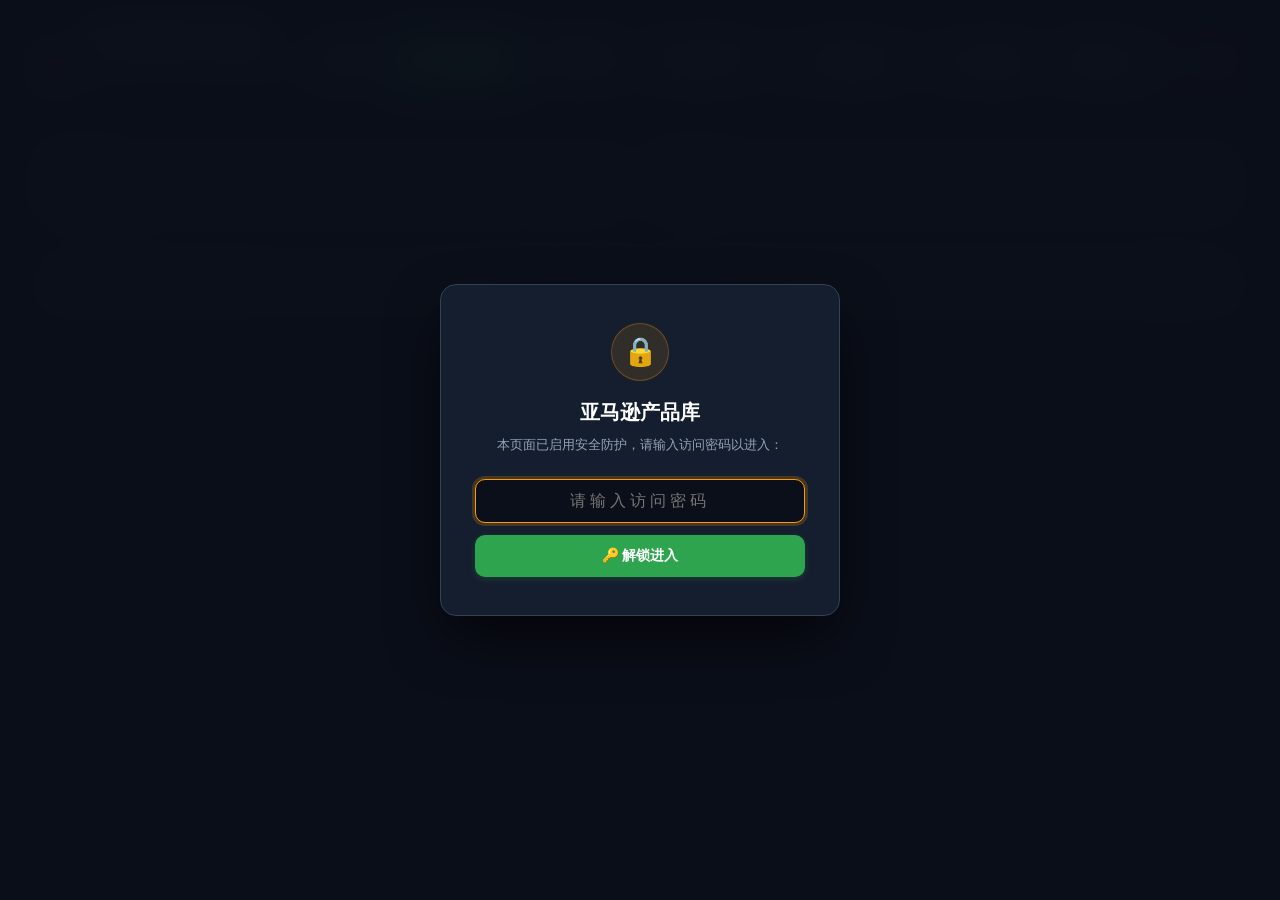
==== dashboard.html @ 9298ac87 "feat: auto convert dimensions to cm and weight to kg across collector, dashboard and csv" ====
<!DOCTYPE html>
<html lang="zh-CN">
<head>
  <meta charset="UTF-8">
  <meta name="viewport" content="width=device-width, initial-scale=1.0">
  <title>亚马逊本地产品库 - Amazon Product Vault</title>
  <link rel="stylesheet" href="dashboard.css">
</head>
<body>
  <!-- 访问安全密码锁遮罩 (密码: 888) -->
  <div id="vaultLockOverlay" class="lock-overlay" style="display: none;">
    <div class="lock-card">
      <div class="lock-icon">🔒</div>
      <h2 class="lock-title">亚马逊产品库</h2>
      <p class="lock-desc">本页面已启用安全防护，请输入访问密码以进入：</p>
      
      <div class="lock-form">
        <input type="password" id="vaultPasswordInput" class="lock-input" placeholder="请输入访问密码" autocomplete="off" autofocus>
        <button type="button" id="btnUnlockVault" class="btn btn-primary-github lock-btn">🔑 解锁进入</button>
      </div>
      
      <div id="lockErrorMsg" class="lock-error" style="display: none;"></div>
    </div>
  </div>

  <div class="app-layout">
    <!-- 顶部导航栏 -->
    <header class="top-nav">
      <div class="brand-section">
        <img src="icons/icon48.png" alt="Logo" class="brand-logo">
        <div>
          <h1 class="brand-title">亚马逊本地产品库</h1>
          <span class="brand-sub">Amazon Local Vault • 离线数据管理与分析</span>
        </div>
      </div>

      <div class="nav-actions">
        <!-- 重新锁定按钮 -->
        <button id="btnRelock" class="btn btn-secondary" title="立即重新锁定页面">
          🔒 锁定
        </button>

        <!-- GitHub 云端同步区 -->
        <button id="btnSyncToGithub" class="btn btn-primary-github" title="将本地最新采集数据提交至 GitHub 仓库">
          <svg width="15" height="15" viewBox="0 0 24 24" fill="none" stroke="currentColor" stroke-width="2"><path d="M21 12.79A9 9 0 1 1 11.21 3 7 7 0 0 0 21 12.79z"></path></svg>
          ☁️ 同步到云端
        </button>
        <button id="btnPullFromGithub" class="btn btn-secondary" title="从 GitHub 云端拉取最新数据并与本地合并">
          ⬇️ 云端拉取
        </button>
        <button id="btnOpenGithubModal" class="btn btn-secondary" title="配置 GitHub 仓库与访问令牌">
          ⚙️ GitHub 配置
        </button>

        <!-- 现有导入导出与清空 -->
        <button id="btnExportCsv" class="btn btn-secondary">
          <svg width="15" height="15" viewBox="0 0 24 24" fill="none" stroke="currentColor" stroke-width="2"><path d="M21 15v4a2 2 0 0 1-2 2H5a2 2 0 0 1-2-2v-4"></path><polyline points="7 10 12 15 17 10"></polyline><line x1="12" y1="15" x2="12" y2="3"></line></svg>
          导出 CSV (Excel)
        </button>
        <button id="btnExportJson" class="btn btn-secondary" title="备份全部数据为 JSON 文件">
          <svg width="15" height="15" viewBox="0 0 24 24" fill="none" stroke="currentColor" stroke-width="2"><path d="M19 21H5a2 2 0 0 1-2-2V5a2 2 0 0 1 2-2h11l5 5v11a2 2 0 0 1-2 2z"></path><polyline points="17 21 17 13 7 13 7 21"></polyline><polyline points="7 3 7 8 15 8"></polyline></svg>
          备份 JSON
        </button>
        <label class="btn btn-secondary file-upload-btn" title="导入之前备份的 JSON 数据">
          <svg width="15" height="15" viewBox="0 0 24 24" fill="none" stroke="currentColor" stroke-width="2"><path d="M21 15v4a2 2 0 0 1-2 2H5a2 2 0 0 1-2-2v-4"></path><polyline points="17 8 12 3 7 8"></polyline><line x1="12" y1="3" x2="12" y2="15"></line></svg>
          导入 JSON
          <input type="file" id="fileInputJson" accept=".json" style="display:none;">
        </label>
        <button id="btnClearAll" class="btn btn-danger">
          <svg width="15" height="15" viewBox="0 0 24 24" fill="none" stroke="currentColor" stroke-width="2"><polyline points="3 6 5 6 21 6"></polyline><path d="M19 6v14a2 2 0 0 1-2 2H7a2 2 0 0 1-2-2V6m3 0V4a2 2 0 0 1 2-2h4a2 2 0 0 1 2 2v2"></path></svg>
          清空
        </button>
      </div>
    </header>

    <!-- 统计指标与卡片 -->
    <section class="metrics-grid">
      <div class="metric-card">
        <div class="metric-title">已采集商品数</div>
        <div class="metric-value" id="statTotalCount">0</div>
        <div class="metric-sub">本地安全持久化存储</div>
      </div>
      <div class="metric-card">
        <div class="metric-title">最新入库时间</div>
        <div class="metric-value date-val" id="statLatestTime">-</div>
        <div class="metric-sub">自动记录更新</div>
      </div>
    </section>

    <!-- 过滤工具栏 -->
    <section class="filter-toolbar">
      <div class="filter-left">
        <!-- 搜索框 -->
        <div class="search-input-wrap">
          <svg class="search-icon" width="16" height="16" viewBox="0 0 24 24" fill="none" stroke="currentColor" stroke-width="2"><circle cx="11" cy="11" r="8"></circle><line x1="21" y1="21" x2="16.65" y2="16.65"></line></svg>
          <input type="text" id="filterKeyword" placeholder="按 ASIN 或标题关键词搜索...">
          <button id="btnClearFilter" class="btn-clear" style="display:none;">✕</button>
        </div>

        <!-- 站点筛选 -->
        <select id="filterSite" class="select-control">
          <option value="ALL">全部站点</option>
        </select>

        <!-- 排序方式 -->
        <select id="sortOrder" class="select-control">
          <option value="TIME_DESC">采集时间：由近到远</option>
          <option value="TIME_ASC">采集时间：由远到近</option>
          <option value="TITLE_ASC">商品标题：A 到 Z</option>
        </select>
      </div>

      <!-- 视图切换按钮 -->
      <div class="view-toggles">
        <button id="btnViewGrid" class="view-toggle-btn active" title="网格卡片视图">
          <svg width="18" height="18" viewBox="0 0 24 24" fill="none" stroke="currentColor" stroke-width="2"><rect x="3" y="3" width="7" height="7"></rect><rect x="14" y="3" width="7" height="7"></rect><rect x="14" y="14" width="7" height="7"></rect><rect x="3" y="14" width="7" height="7"></rect></svg>
        </button>
        <button id="btnViewTable" class="view-toggle-btn" title="详细表格视图">
          <svg width="18" height="18" viewBox="0 0 24 24" fill="none" stroke="currentColor" stroke-width="2"><line x1="8" y1="6" x2="21" y2="6"></line><line x1="8" y1="12" x2="21" y2="12"></line><line x1="8" y1="18" x2="21" y2="18"></line><line x1="3" y1="6" x2="3.01" y2="6"></line><line x1="3" y1="12" x2="3.01" y2="12"></line><line x1="3" y1="18" x2="3.01" y2="18"></line></svg>
        </button>
      </div>
    </section>

    <!-- 内容展示容器 -->
    <main class="content-container">
      <!-- 1. 网格卡片视图 -->
      <div id="viewGridContainer" class="products-grid">
        <!-- JS 动态注入 -->
      </div>

      <!-- 2. 表格视图 -->
      <div id="viewTableContainer" class="products-table-wrapper" style="display:none;">
        <table class="products-table">
          <thead>
            <tr>
              <th width="80">商品图</th>
              <th width="120">ASIN</th>
              <th>商品标题</th>
              <th width="110">抓取价格</th>
              <th width="140">尺寸 (cm)</th>
              <th width="110">重量 (kg)</th>
              <th width="100">站点</th>
              <th width="150">采集/更新时间</th>
              <th width="110">操作</th>
            </tr>
          </thead>
          <tbody id="tableBody">
            <!-- JS 动态注入 -->
          </tbody>
        </table>
      </div>

      <!-- 空状态提示 -->
      <div id="emptyView" class="empty-view" style="display:none;">
        <div class="empty-icon-large">🛍️</div>
        <h2>未找到符合条件的商品</h2>
        <p>在亚马逊商品详情页点击鼠标右键选择“<b>添加到本地产品库</b>”，即可轻松录入。</p>
      </div>
    </main>

    <!-- 全局轻量 Toast 提示 -->
    <div id="dashToast" class="dash-toast"></div>

    <!-- GitHub 配置模态对话框 -->
    <div id="githubModal" class="modal-overlay" style="display:none;">
      <div class="modal-card">
        <div class="modal-header">
          <h3>☁️ GitHub 云端同步配置</h3>
          <button id="btnCloseGithubModal" class="btn-close">✕</button>
        </div>
        <div class="modal-body">
          <p class="modal-tip">
            配置后，可在任意设备一键将采集的产品数据推送到 GitHub 仓库的 <code>data/products.json</code>，并配合 GitHub Pages 随时在线查看！
          </p>
          <div class="form-group">
            <label>GitHub 用户名 / 组织名 (Owner)</label>
            <input type="text" id="ghOwner" placeholder="例如: your-username">
          </div>
          <div class="form-group">
            <label>仓库名称 (Repository)</label>
            <input type="text" id="ghRepo" placeholder="例如: amazon-product-vault">
          </div>
          <div class="form-group">
            <label>分支名称 (Branch)</label>
            <input type="text" id="ghBranch" placeholder="main" value="main">
          </div>
          <div class="form-group">
            <label>
              Personal Access Token (PAT)
              <a href="https://github.com/settings/tokens/new?scopes=repo&description=AmazonProductVault" target="_blank" class="token-helper-link">👉 点击直达生成 Token</a>
            </label>
            <div class="token-input-wrap">
              <input type="password" id="ghToken" placeholder="ghp_xxxxxxxxxxxxxxxxxxxx">
              <button type="button" id="btnToggleToken" class="btn-show-token">👁️</button>
            </div>
            <span class="field-hint">仅需 <code>repo</code> 权限（或细粒度 token 的 <code>Contents: Read and Write</code> 权限）。Token 仅保存在浏览器本地，绝不外传。</span>
          </div>

          <!-- 自动同步开关 -->
          <div class="form-group-checkbox">
            <label class="checkbox-label">
              <input type="checkbox" id="ghAutoSync" checked>
              <span>⚡ 采集商品后全自动静默同步至 GitHub 云端（无需每次手动点击）</span>
            </label>
          </div>

          <!-- 在线访问地址展示 -->
          <div id="ghPagesUrlBox" class="gh-pages-box" style="display:none;">
            <span>🌐 您的云端在线访问网址：</span>
            <a id="ghPagesUrl" href="#" target="_blank"></a>
          </div>
        </div>
        <div class="modal-footer">
          <button id="btnTestGithub" class="btn btn-secondary">🔍 测试连接</button>
          <button id="btnSaveGithubConfig" class="btn btn-primary-github">💾 保存配置</button>
        </div>
      </div>
    </div>
  </div>

  <script src="dashboard.js"></script>
</body>
</html>
---- dashboard.css ----
/* dashboard.css - 全屏管理面板样式 */
:root {
  --bg-page: #0b0f19;
  --bg-card: #151e2e;
  --bg-card-hover: #1c283d;
  --border-color: #26334d;
  --text-main: #f8fafc;
  --text-secondary: #94a3b8;
  --text-muted: #64748b;
  --primary-orange: #ff9900;
  --primary-orange-hover: #ffaa22;
  --accent-blue: #38bdf8;
  --danger-red: #ef4444;
  --success-green: #10b981;
}

* {
  box-sizing: border-box;
  margin: 0;
  padding: 0;
}

body {
  background-color: var(--bg-page);
  color: var(--text-main);
  font-family: -apple-system, BlinkMacSystemFont, "Segoe UI", Roboto, "Helvetica Neue", Arial, sans-serif;
  font-size: 14px;
  line-height: 1.5;
  min-height: 100vh;
}

.app-layout {
  max-width: 1360px;
  margin: 0 auto;
  padding: 24px 32px 60px 32px;
}

/* 顶部导航 */
.top-nav {
  display: flex;
  justify-content: space-between;
  align-items: center;
  padding-bottom: 24px;
  border-bottom: 1px solid var(--border-color);
}

.brand-section {
  display: flex;
  align-items: center;
  gap: 14px;
}

.brand-logo {
  width: 44px;
  height: 44px;
  border-radius: 10px;
  box-shadow: 0 4px 12px rgba(255, 153, 0, 0.25);
}

.brand-title {
  font-size: 22px;
  font-weight: 700;
  letter-spacing: -0.5px;
  color: #ffffff;
}

.brand-sub {
  font-size: 12px;
  color: var(--text-secondary);
}

.nav-actions {
  display: flex;
  align-items: center;
  gap: 10px;
}

/* 基础通用按钮 */
.btn {
  display: inline-flex;
  align-items: center;
  gap: 6px;
  padding: 8px 14px;
  border-radius: 8px;
  font-size: 13px;
  font-weight: 600;
  cursor: pointer;
  transition: all 0.2s;
  border: 1px solid transparent;
}

.btn-secondary {
  background: #1e293b;
  color: #e2e8f0;
  border-color: #334155;
}

.btn-secondary:hover {
  background: #273548;
  border-color: #475569;
  color: #ffffff;
}

.btn-danger {
  background: rgba(239, 68, 68, 0.12);
  color: #f87171;
  border-color: rgba(239, 68, 68, 0.3);
}

.btn-danger:hover {
  background: rgba(239, 68, 68, 0.25);
  color: #ffffff;
}

.file-upload-btn {
  margin: 0;
  user-select: none;
}

/* 统计卡片 (紧凑小巧版) */
.metrics-grid {
  display: grid;
  grid-template-columns: repeat(auto-fit, minmax(200px, 1fr));
  gap: 12px;
  margin-top: 16px;
}

.metric-card {
  background: var(--bg-card);
  border: 1px solid var(--border-color);
  border-radius: 8px;
  padding: 10px 14px;
  display: flex;
  flex-direction: column;
  box-shadow: 0 2px 4px rgba(0, 0, 0, 0.08);
}

.metric-title {
  font-size: 11px;
  font-weight: 500;
  color: var(--text-secondary);
  letter-spacing: 0.3px;
}

.metric-value {
  font-size: 18px;
  font-weight: 700;
  color: #ffffff;
  margin: 3px 0 1px 0;
}

.metric-value.date-val {
  font-size: 13px;
  font-weight: 600;
  color: var(--accent-blue);
  margin-top: 3px;
}

.metric-sub {
  font-size: 10px;
  color: var(--text-muted);
}

/* 过滤工具栏 */
.filter-toolbar {
  display: flex;
  justify-content: space-between;
  align-items: center;
  flex-wrap: wrap;
  gap: 14px;
  margin-top: 24px;
  padding: 16px;
  background: var(--bg-card);
  border: 1px solid var(--border-color);
  border-radius: 12px;
}

.filter-left {
  display: flex;
  align-items: center;
  flex-wrap: wrap;
  gap: 12px;
  flex: 1;
}

.search-input-wrap {
  position: relative;
  min-width: 280px;
  max-width: 400px;
  flex: 1;
}

.search-input-wrap input {
  width: 100%;
  background: #0f172a;
  border: 1px solid var(--border-color);
  border-radius: 8px;
  padding: 8px 30px 8px 34px;
  color: var(--text-main);
  font-size: 13px;
  outline: none;
  transition: border-color 0.2s;
}

.search-input-wrap input:focus {
  border-color: var(--primary-orange);
}

.search-icon {
  position: absolute;
  left: 10px;
  top: 50%;
  transform: translateY(-50%);
  color: var(--text-muted);
  pointer-events: none;
}

.btn-clear {
  position: absolute;
  right: 10px;
  top: 50%;
  transform: translateY(-50%);
  background: none;
  border: none;
  color: var(--text-muted);
  cursor: pointer;
  font-size: 12px;
}

.select-control {
  background: #0f172a;
  border: 1px solid var(--border-color);
  border-radius: 8px;
  padding: 8px 12px;
  color: var(--text-main);
  font-size: 13px;
  outline: none;
  cursor: pointer;
}

.select-control:focus {
  border-color: var(--primary-orange);
}

.view-toggles {
  display: flex;
  gap: 4px;
  background: #0f172a;
  padding: 3px;
  border-radius: 8px;
  border: 1px solid var(--border-color);
}

.view-toggle-btn {
  background: transparent;
  border: none;
  color: var(--text-muted);
  padding: 6px 8px;
  border-radius: 6px;
  cursor: pointer;
  display: flex;
  align-items: center;
  justify-content: center;
  transition: all 0.2s;
}

.view-toggle-btn:hover {
  color: var(--text-main);
}

.view-toggle-btn.active {
  background: #1e293b;
  color: var(--primary-orange);
}

/* 内容区 */
.content-container {
  margin-top: 24px;
  min-height: 400px;
}

/* 1. 网格卡片视图 */
.products-grid {
  display: grid;
  grid-template-columns: repeat(auto-fill, minmax(290px, 1fr));
  gap: 20px;
}

.grid-card {
  background: var(--bg-card);
  border: 1px solid var(--border-color);
  border-radius: 12px;
  overflow: hidden;
  display: flex;
  flex-direction: column;
  transition: transform 0.2s ease, box-shadow 0.2s ease, border-color 0.2s ease;
}

.grid-card:hover {
  transform: translateY(-3px);
  box-shadow: 0 12px 24px -10px rgba(0, 0, 0, 0.4);
  border-color: #3b4d6e;
}

.card-image-wrap {
  width: 100%;
  height: 200px;
  background: #ffffff;
  padding: 16px;
  display: flex;
  align-items: center;
  justify-content: center;
  position: relative;
  border-bottom: 1px solid var(--border-color);
}

.card-image {
  max-width: 100%;
  max-height: 100%;
  object-fit: contain;
  transition: transform 0.3s ease;
}

.grid-card:hover .card-image {
  transform: scale(1.05);
}

.card-badge-site {
  position: absolute;
  top: 10px;
  left: 10px;
  background: rgba(15, 23, 42, 0.85);
  color: #f1f5f9;
  font-size: 11px;
  font-weight: 600;
  padding: 3px 8px;
  border-radius: 6px;
  backdrop-filter: blur(4px);
}

.grid-card-content {
  padding: 16px;
  display: flex;
  flex-direction: column;
  flex: 1;
}

.grid-card-title {
  font-size: 14px;
  font-weight: 600;
  color: #e2e8f0;
  line-height: 1.4;
  display: -webkit-box;
  -webkit-line-clamp: 2;
  -webkit-box-orient: vertical;
  overflow: hidden;
  text-decoration: none;
  margin-bottom: 12px;
}

.grid-card-title:hover {
  color: var(--primary-orange);
}

.grid-card-meta {
  display: flex;
  justify-content: space-between;
  align-items: center;
  margin-bottom: 12px;
}

.grid-card-price {
  font-size: 18px;
  font-weight: 800;
  color: var(--accent-blue);
}

.grid-card-asin {
  font-size: 11px;
  font-family: monospace;
  background: #0f172a;
  border: 1px solid var(--border-color);
  padding: 2px 6px;
  border-radius: 4px;
  color: var(--text-secondary);
  cursor: pointer;
}

.grid-card-asin:hover {
  border-color: var(--primary-orange);
  color: var(--primary-orange);
}

.grid-card-specs {
  display: flex;
  flex-direction: column;
  gap: 5px;
  margin-bottom: 12px;
}

.spec-pill {
  font-size: 11px;
  color: var(--text-secondary);
  background: rgba(15, 23, 42, 0.75);
  border: 1px solid rgba(51, 65, 85, 0.6);
  padding: 3px 8px;
  border-radius: 6px;
  white-space: nowrap;
  overflow: hidden;
  text-overflow: ellipsis;
  display: inline-flex;
  align-items: center;
  gap: 4px;
}

.table-dim, .table-weight {
  font-size: 12px;
  color: var(--text-secondary);
  max-width: 130px;
  white-space: nowrap;
  overflow: hidden;
  text-overflow: ellipsis;
  display: block;
}

.grid-card-footer {
  margin-top: auto;
  padding-top: 12px;
  border-top: 1px solid rgba(255, 255, 255, 0.06);
  display: flex;
  justify-content: space-between;
  align-items: center;
  font-size: 11px;
  color: var(--text-muted);
}

.card-actions {
  display: flex;
  gap: 8px;
}

.btn-icon-action {
  background: none;
  border: none;
  color: var(--text-muted);
  cursor: pointer;
  padding: 4px;
  border-radius: 4px;
  transition: all 0.15s;
}

.btn-icon-action:hover {
  color: var(--text-main);
  background: #223046;
}

.btn-icon-action.danger:hover {
  color: var(--danger-red);
  background: rgba(239, 68, 68, 0.15);
}

/* 2. 表格视图 */
.products-table-wrapper {
  background: var(--bg-card);
  border: 1px solid var(--border-color);
  border-radius: 12px;
  overflow-x: auto;
}

.products-table {
  width: 100%;
  border-collapse: collapse;
  text-align: left;
}

.products-table th {
  background: #111927;
  padding: 12px 16px;
  font-size: 12px;
  font-weight: 600;
  color: var(--text-secondary);
  border-bottom: 1px solid var(--border-color);
}

.products-table td {
  padding: 14px 16px;
  border-bottom: 1px solid var(--border-color);
  vertical-align: middle;
}

.products-table tbody tr:hover {
  background: var(--bg-card-hover);
}

.table-thumb {
  width: 50px;
  height: 50px;
  object-fit: contain;
  background: #ffffff;
  border-radius: 6px;
  padding: 2px;
  border: 1px solid #334155;
}

.table-title-link {
  color: #e2e8f0;
  text-decoration: none;
  font-weight: 500;
  display: -webkit-box;
  -webkit-line-clamp: 2;
  -webkit-box-orient: vertical;
  overflow: hidden;
  max-width: 480px;
}

.table-title-link:hover {
  color: var(--primary-orange);
  text-decoration: underline;
}

.table-price {
  font-weight: 700;
  color: var(--accent-blue);
  font-size: 14px;
}

.table-asin {
  font-family: monospace;
  font-size: 12px;
  background: #0f172a;
  padding: 2px 6px;
  border-radius: 4px;
  border: 1px solid var(--border-color);
  display: inline-block;
  cursor: pointer;
}

.table-asin:hover {
  border-color: var(--primary-orange);
  color: var(--primary-orange);
}

.table-time {
  font-size: 12px;
  color: var(--text-muted);
}

.table-actions {
  display: flex;
  gap: 6px;
}

/* 空状态 */
.empty-view {
  display: flex;
  flex-direction: column;
  align-items: center;
  justify-content: center;
  padding: 80px 20px;
  text-align: center;
}

.empty-icon-large {
  font-size: 56px;
  margin-bottom: 16px;
}

.empty-view h2 {
  font-size: 18px;
  font-weight: 600;
  color: #e2e8f0;
  margin-bottom: 8px;
}

.empty-view p {
  color: var(--text-secondary);
  font-size: 13px;
}

/* 全局 Toast */
.dash-toast {
  position: fixed;
  bottom: 30px;
  right: 30px;
  background: #1e293b;
  color: #f8fafc;
  padding: 12px 20px;
  border-radius: 8px;
  box-shadow: 0 10px 25px rgba(0, 0, 0, 0.4);
  border-left: 4px solid var(--primary-orange);
  font-size: 13px;
  font-weight: 500;
  z-index: 9999;
  opacity: 0;
  transform: translateY(20px);
  pointer-events: none;
  transition: all 0.25s cubic-bezier(0.16, 1, 0.3, 1);
}

.dash-toast.show {
  opacity: 1;
  transform: translateY(0);
}

/* GitHub 专属按钮 */
.btn-primary-github {
  background: linear-gradient(135deg, #2ea44f 0%, #238636 100%);
  color: #ffffff;
  border-color: rgba(255, 255, 255, 0.15);
  box-shadow: 0 2px 6px rgba(46, 164, 79, 0.25);
}

.btn-primary-github:hover {
  filter: brightness(1.1);
  color: #ffffff;
  box-shadow: 0 4px 10px rgba(46, 164, 79, 0.35);
}

/* 模态弹窗 */
.modal-overlay {
  position: fixed;
  top: 0;
  left: 0;
  width: 100%;
  height: 100%;
  background: rgba(0, 0, 0, 0.7);
  backdrop-filter: blur(4px);
  z-index: 99999;
  display: flex;
  align-items: center;
  justify-content: center;
  animation: fadeIn 0.2s ease;
}

@keyframes fadeIn {
  from { opacity: 0; }
  to { opacity: 1; }
}

.modal-card {
  background: #151e2e;
  border: 1px solid #334155;
  border-radius: 14px;
  width: 90%;
  max-width: 520px;
  box-shadow: 0 20px 40px rgba(0, 0, 0, 0.5);
  overflow: hidden;
  display: flex;
  flex-direction: column;
}

.modal-header {
  display: flex;
  justify-content: space-between;
  align-items: center;
  padding: 16px 20px;
  border-bottom: 1px solid #26334d;
  background: #111827;
}

.modal-header h3 {
  font-size: 16px;
  font-weight: 700;
  color: #f8fafc;
}

.btn-close {
  background: none;
  border: none;
  color: #94a3b8;
  font-size: 18px;
  cursor: pointer;
  padding: 2px 6px;
}

.btn-close:hover {
  color: #ffffff;
}

.modal-body {
  padding: 20px;
  display: flex;
  flex-direction: column;
  gap: 14px;
}

.modal-tip {
  font-size: 12px;
  color: #94a3b8;
  line-height: 1.5;
  background: #0f172a;
  padding: 10px 12px;
  border-radius: 8px;
  border-left: 3px solid #38bdf8;
}

.modal-tip code {
  color: #38bdf8;
  font-family: monospace;
}

.form-group {
  display: flex;
  flex-direction: column;
  gap: 6px;
}

.form-group label {
  font-size: 12px;
  font-weight: 600;
  color: #e2e8f0;
  display: flex;
  justify-content: space-between;
}

.token-helper-link {
  color: #ff9900;
  text-decoration: none;
  font-weight: normal;
}

.token-helper-link:hover {
  text-decoration: underline;
}

.form-group input {
  background: #0f172a;
  border: 1px solid #334155;
  border-radius: 8px;
  padding: 9px 12px;
  color: #f8fafc;
  font-size: 13px;
  outline: none;
  transition: border-color 0.2s;
}

.form-group input:focus {
  border-color: #ff9900;
}

.token-input-wrap {
  display: flex;
  position: relative;
}

.token-input-wrap input {
  width: 100%;
  padding-right: 40px;
}

.btn-show-token {
  position: absolute;
  right: 8px;
  top: 50%;
  transform: translateY(-50%);
  background: none;
  border: none;
  cursor: pointer;
  font-size: 14px;
}

.field-hint {
  font-size: 11px;
  color: #64748b;
}

.field-hint code {
  color: #94a3b8;
}

.checkbox-label {
  display: flex;
  align-items: center;
  gap: 8px;
  cursor: pointer;
  font-size: 13px;
  color: #38bdf8;
  font-weight: 500;
  user-select: none;
}

.checkbox-label input[type="checkbox"] {
  width: 16px;
  height: 16px;
  cursor: pointer;
  accent-color: #2ea44f;
}

.gh-pages-box {
  background: rgba(56, 189, 248, 0.08);
  border: 1px solid rgba(56, 189, 248, 0.2);
  border-radius: 8px;
  padding: 10px 12px;
  font-size: 12px;
  display: flex;
  flex-direction: column;
  gap: 4px;
}

.gh-pages-box a {
  color: #38bdf8;
  word-break: break-all;
  font-weight: 600;
}

.modal-footer {
  padding: 14px 20px;
  border-top: 1px solid #26334d;
  background: #111827;
  display: flex;
  justify-content: flex-end;
  gap: 10px;
}

/* 访问密码锁全屏遮罩 */
.lock-overlay {
  position: fixed;
  top: 0;
  left: 0;
  width: 100vw;
  height: 100vh;
  background: rgba(11, 15, 25, 0.96);
  backdrop-filter: blur(18px);
  -webkit-backdrop-filter: blur(18px);
  display: flex;
  align-items: center;
  justify-content: center;
  z-index: 999999;
  padding: 20px;
}

.lock-card {
  background: #151e2e;
  border: 1px solid #334155;
  border-radius: 16px;
  padding: 38px 34px;
  width: 100%;
  max-width: 400px;
  box-shadow: 0 25px 60px -10px rgba(0, 0, 0, 0.75);
  text-align: center;
  display: flex;
  flex-direction: column;
  align-items: center;
  animation: lockFadeIn 0.3s ease-out;
}

@keyframes lockFadeIn {
  from { opacity: 0; transform: translateY(-14px) scale(0.97); }
  to { opacity: 1; transform: translateY(0) scale(1); }
}

.lock-icon {
  width: 58px;
  height: 58px;
  background: rgba(255, 153, 0, 0.12);
  border: 1px solid rgba(255, 153, 0, 0.3);
  border-radius: 50%;
  display: flex;
  align-items: center;
  justify-content: center;
  font-size: 28px;
  margin-bottom: 16px;
}

.lock-title {
  font-size: 20px;
  font-weight: 700;
  color: #ffffff;
  margin-bottom: 8px;
}

.lock-desc {
  font-size: 13px;
  color: #94a3b8;
  margin-bottom: 24px;
  line-height: 1.5;
}

.lock-form {
  width: 100%;
  display: flex;
  flex-direction: column;
  gap: 12px;
}

.lock-input {
  width: 100%;
  background: #0b0f19;
  border: 1px solid #334155;
  border-radius: 10px;
  padding: 12px 16px;
  color: #f8fafc;
  font-size: 16px;
  text-align: center;
  letter-spacing: 4px;
  outline: none;
  transition: all 0.2s;
}

.lock-input:focus {
  border-color: #ff9900;
  box-shadow: 0 0 0 3px rgba(255, 153, 0, 0.2);
}

.lock-btn {
  width: 100%;
  padding: 12px;
  font-size: 14px;
  font-weight: 600;
  border-radius: 10px;
  justify-content: center;
  background: #2ea44f;
  color: #ffffff;
  border: none;
  cursor: pointer;
  transition: background 0.2s;
}

.lock-btn:hover {
  background: #2c974b;
}

.lock-error {
  margin-top: 14px;
  font-size: 13px;
  color: #f87171;
  background: rgba(239, 68, 68, 0.12);
  border: 1px solid rgba(239, 68, 68, 0.25);
  border-radius: 8px;
  padding: 8px 14px;
  width: 100%;
}

.shake-active {
  animation: shake 0.35s ease-in-out;
}

@keyframes shake {
  0%, 100% { transform: translateX(0); }
  20%, 60% { transform: translateX(-6px); }
  40%, 80% { transform: translateX(6px); }
}
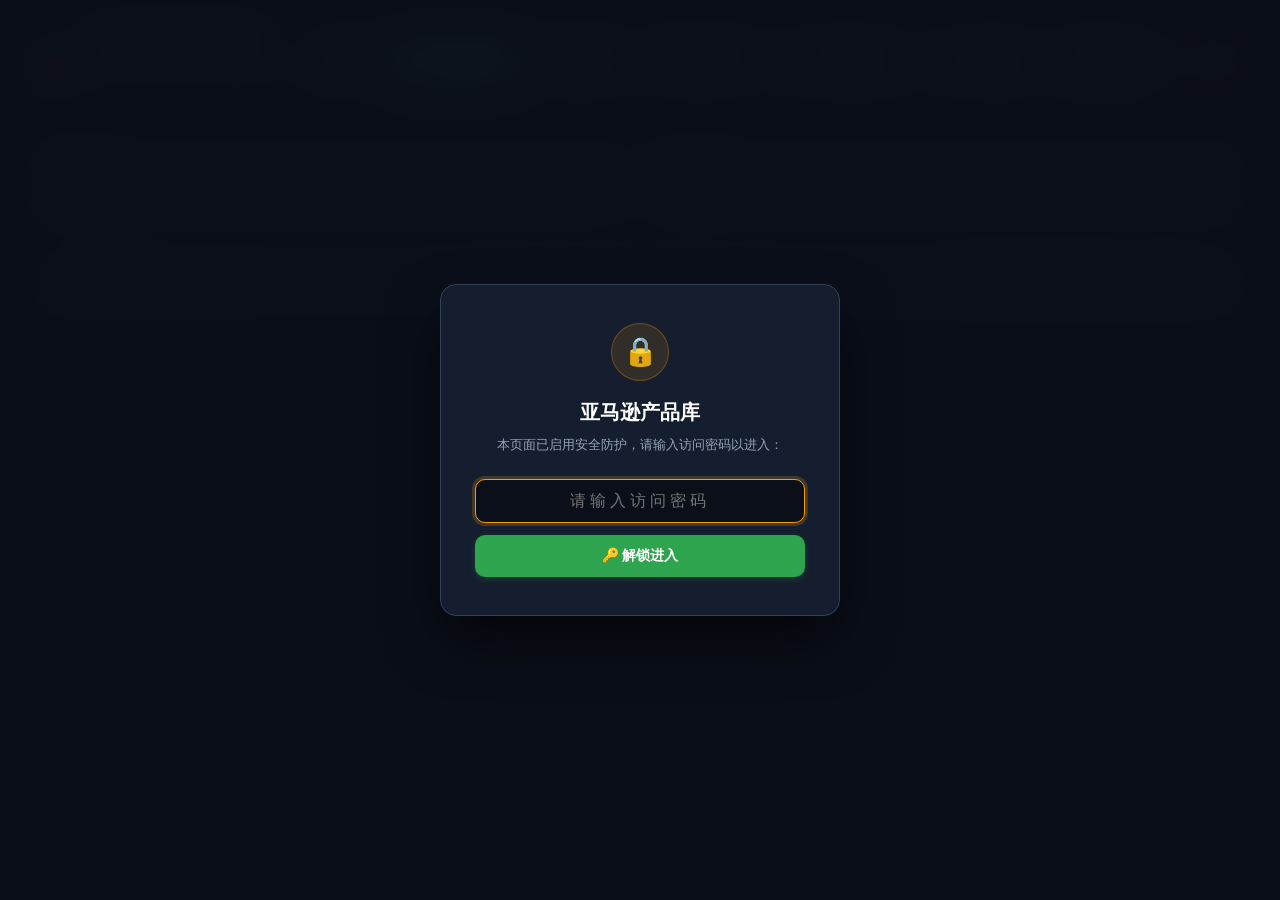
==== commit c5fa8c88: "feat: add purchase price input, inline table editing, dynamic recalculation, and toolbar/row cloud s" ====
--- a/dashboard.html
+++ b/dashboard.html
@@ -110,6 +110,14 @@
         </select>
       </div>
 
+      <!-- 小菜单栏保存按钮（选择输入框或修改后激活，点击同步到云端） -->
+      <div class="toolbar-save-wrap">
+        <button id="btnToolbarSave" class="btn-toolbar-save disabled" disabled title="选择输入框或修改内容后激活，点击同步到 GitHub 云端">
+          <svg width="15" height="15" viewBox="0 0 24 24" fill="none" stroke="currentColor" stroke-width="2"><path d="M19 21H5a2 2 0 0 1-2-2V5a2 2 0 0 1 2-2h11l5 5v11a2 2 0 0 1-2 2z"></path><polyline points="17 21 17 13 7 13 7 21"></polyline><polyline points="7 3 7 8 15 8"></polyline></svg>
+          <span id="btnToolbarSaveText">💾 保存修改并同步云端</span>
+        </button>
+      </div>
+
       <!-- 视图切换按钮 -->
       <div class="view-toggles">
         <button id="btnViewGrid" class="view-toggle-btn active" title="网格卡片视图">
@@ -133,15 +141,19 @@
         <table class="products-table">
           <thead>
             <tr>
-              <th width="80">商品图</th>
-              <th width="120">ASIN</th>
+              <th width="70">商品图</th>
+              <th width="110">ASIN</th>
               <th>商品标题</th>
-              <th width="110">抓取价格</th>
-              <th width="140">尺寸 (cm)</th>
-              <th width="110">重量 (kg)</th>
-              <th width="100">站点</th>
-              <th width="150">采集/更新时间</th>
-              <th width="110">操作</th>
+              <th width="100">抓取价格 ✏️</th>
+              <th width="105">采购价 (¥) ✏️</th>
+              <th width="130">尺寸 (cm) ✏️</th>
+              <th width="90">实重 (kg) ✏️</th>
+              <th width="90">计费重 (kg)</th>
+              <th width="100">✈️ 空运 (¥66)</th>
+              <th width="100">🚢 海运 (¥15)</th>
+              <th width="85">站点</th>
+              <th width="135">采集/更新时间</th>
+              <th width="105">操作</th>
             </tr>
           </thead>
           <tbody id="tableBody">
--- a/dashboard.css
+++ b/dashboard.css
@@ -273,6 +273,74 @@
   color: var(--primary-orange);
 }
 
+/* 小菜单栏保存按钮容器与按钮 */
+.toolbar-save-wrap {
+  display: flex;
+  align-items: center;
+}
+
+.btn-toolbar-save {
+  display: inline-flex;
+  align-items: center;
+  gap: 6px;
+  background: #1e293b;
+  border: 1px solid var(--border-color);
+  border-radius: 8px;
+  padding: 7px 14px;
+  color: var(--text-muted);
+  font-size: 13px;
+  font-weight: 600;
+  cursor: default;
+  transition: all 0.25s ease;
+  user-select: none;
+  opacity: 0.5;
+}
+
+.btn-toolbar-save svg {
+  transition: transform 0.2s ease;
+}
+
+/* 激活状态：翡翠绿高亮发光 + 呼吸光晕 + 手型指针 */
+.btn-toolbar-save.active {
+  opacity: 1;
+  background: linear-gradient(135deg, #10b981, #059669);
+  color: #ffffff;
+  border-color: #34d399;
+  cursor: pointer;
+  box-shadow: 0 0 14px rgba(16, 185, 129, 0.45);
+  animation: pulseGreen 2s infinite;
+}
+
+.btn-toolbar-save.active:hover {
+  background: linear-gradient(135deg, #059669, #047857);
+  box-shadow: 0 0 18px rgba(16, 185, 129, 0.65);
+  transform: translateY(-1px);
+}
+
+.btn-toolbar-save.active:active {
+  transform: translateY(1px);
+}
+
+.btn-toolbar-save.syncing {
+  opacity: 1;
+  background: linear-gradient(135deg, #0284c7, #0369a1);
+  color: #ffffff;
+  border-color: #38bdf8;
+  cursor: wait;
+}
+
+@keyframes pulseGreen {
+  0% {
+    box-shadow: 0 0 0 0 rgba(16, 185, 129, 0.6);
+  }
+  70% {
+    box-shadow: 0 0 0 8px rgba(16, 185, 129, 0);
+  }
+  100% {
+    box-shadow: 0 0 0 0 rgba(16, 185, 129, 0);
+  }
+}
+
 /* 内容区 */
 .content-container {
   margin-top: 24px;
@@ -423,6 +491,144 @@
   display: block;
 }
 
+/* 卡片中的头程运费预估模块 */
+.grid-card-shipping {
+  display: flex;
+  justify-content: space-between;
+  align-items: center;
+  background: rgba(15, 23, 42, 0.75);
+  border: 1px solid rgba(56, 189, 248, 0.25);
+  border-radius: 8px;
+  padding: 6px 10px;
+  margin-bottom: 12px;
+}
+
+.shipping-pill {
+  display: flex;
+  flex-direction: column;
+  gap: 1px;
+}
+
+.shipping-label {
+  font-size: 10px;
+  color: var(--text-muted);
+}
+
+.shipping-price {
+  font-size: 13px;
+  font-weight: 700;
+}
+
+.shipping-price.air {
+  color: #38bdf8;
+}
+
+.shipping-price.sea {
+  color: #10b981;
+}
+
+.shipping-chg-wt {
+  font-size: 10px;
+  color: var(--text-secondary);
+  background: #1e293b;
+  padding: 2px 6px;
+  border-radius: 4px;
+  border: 1px solid var(--border-color);
+  white-space: nowrap;
+}
+
+.table-air-cost {
+  color: #38bdf8;
+  font-weight: 700;
+  font-size: 13px;
+}
+
+.table-sea-cost {
+  color: #10b981;
+  font-weight: 700;
+  font-size: 13px;
+}
+
+.table-chg-wt {
+  color: #f1f5f9;
+  font-weight: 600;
+  font-family: monospace;
+  font-size: 12px;
+}
+
+/* 网格卡片中的采购价输入行 */
+.grid-card-purchase {
+  display: flex;
+  align-items: center;
+  justify-content: space-between;
+  gap: 6px;
+  background: rgba(15, 23, 42, 0.7);
+  border: 1px dashed rgba(245, 158, 11, 0.35);
+  border-radius: 6px;
+  padding: 4px 8px;
+  margin-bottom: 8px;
+  transition: all 0.2s ease;
+}
+
+.grid-card-purchase:focus-within {
+  background: rgba(15, 23, 42, 0.95);
+  border: 1px solid #f59e0b;
+  box-shadow: 0 0 10px rgba(245, 158, 11, 0.25);
+}
+
+.purchase-label {
+  font-size: 11px;
+  color: #fbbf24;
+  font-weight: 600;
+  white-space: nowrap;
+}
+
+.purchase-input-wrap {
+  display: flex;
+  align-items: center;
+  gap: 2px;
+  flex: 1;
+}
+
+.purchase-currency {
+  font-size: 12px;
+  color: #fbbf24;
+  font-weight: 700;
+}
+
+.card-input-purchase {
+  width: 100%;
+  background: transparent;
+  border: none;
+  color: #f8fafc;
+  font-size: 12px;
+  font-weight: 600;
+  outline: none;
+  padding: 2px 4px;
+}
+
+.card-input-purchase::placeholder {
+  color: #64748b;
+  font-weight: normal;
+}
+
+.btn-card-save {
+  background: #10b981;
+  color: #ffffff;
+  border: none;
+  border-radius: 4px;
+  padding: 2px 8px;
+  font-size: 11px;
+  font-weight: 600;
+  cursor: pointer;
+  white-space: nowrap;
+  transition: all 0.15s ease;
+}
+
+.btn-card-save:hover {
+  background: #059669;
+}
+
 .grid-card-footer {
   margin-top: auto;
   padding-top: 12px;
@@ -548,6 +754,82 @@
 .table-actions {
   display: flex;
   gap: 6px;
+  align-items: center;
+}
+
+/* 表格视图行内输入框 */
+.table-edit-input {
+  width: 100%;
+  background: rgba(15, 23, 42, 0.65);
+  border: 1px solid rgba(51, 65, 85, 0.6);
+  border-radius: 6px;
+  padding: 5px 8px;
+  color: #f1f5f9;
+  font-size: 12px;
+  font-weight: 500;
+  outline: none;
+  transition: all 0.15s ease;
+  box-sizing: border-box;
+}
+
+.table-edit-input:hover {
+  border-color: rgba(148, 163, 184, 0.45);
+  background: rgba(15, 23, 42, 0.9);
+}
+
+.table-edit-input:focus {
+  background: #0f172a;
+  border-color: #38bdf8;
+  box-shadow: 0 0 10px rgba(56, 189, 248, 0.35);
+  color: #ffffff;
+}
+
+.table-edit-input.purchase-cell-input {
+  color: #fbbf24;
+  font-weight: 700;
+}
+
+.table-edit-input.purchase-cell-input:focus {
+  border-color: #f59e0b;
+  box-shadow: 0 0 10px rgba(245, 158, 11, 0.35);
+}
+
+.table-edit-input.price-cell-input {
+  color: #f59e0b;
+  font-weight: 700;
+}
+
+/* 正在编辑或有改动的表格行高亮 */
+.products-table tbody tr.row-editing {
+  background: rgba(56, 189, 248, 0.08) !important;
+}
+
+/* 行级别独立保存按钮 */
+.btn-row-save {
+  display: inline-flex;
+  align-items: center;
+  gap: 4px;
+  background: #10b981;
+  color: #ffffff;
+  border: none;
+  border-radius: 4px;
+  padding: 4px 8px;
+  font-size: 11px;
+  font-weight: 600;
+  cursor: pointer;
+  transition: all 0.15s ease;
+  box-shadow: 0 0 8px rgba(16, 185, 129, 0.4);
+  white-space: nowrap;
+}
+
+.btn-row-save:hover {
+  background: #059669;
+  box-shadow: 0 0 12px rgba(16, 185, 129, 0.6);
+  transform: scale(1.03);
+}
+
+.btn-row-save:active {
+  transform: scale(0.97);
 }
 
 /* 空状态 */
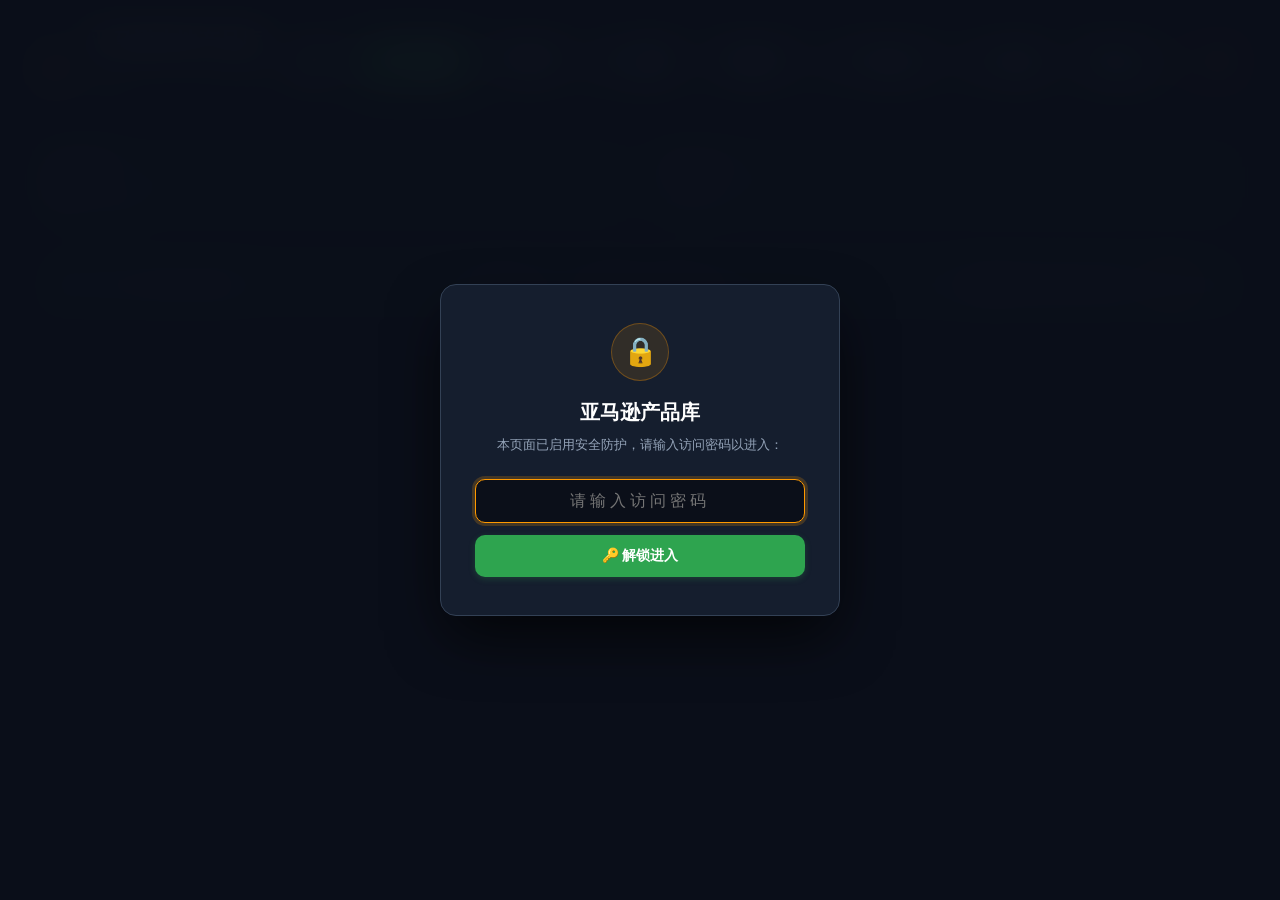
==== commit deb794b0: "feat: add core project URLs dialog modal for cloud vault and GitHub database" ====
--- a/dashboard.html
+++ b/dashboard.html
@@ -4,7 +4,7 @@
   <meta charset="UTF-8">
   <meta name="viewport" content="width=device-width, initial-scale=1.0">
   <title>亚马逊本地产品库 - Amazon Product Vault</title>
-  <link rel="stylesheet" href="dashboard.css">
+  <link rel="stylesheet" href="dashboard.css?v=20260906_urls">
 </head>
 <body>
   <!-- 访问安全密码锁遮罩 (密码: 888) -->
@@ -48,6 +48,10 @@
         <button id="btnPullFromGithub" class="btn btn-secondary" title="从 GitHub 云端拉取最新数据并与本地合并">
           ⬇️ 云端拉取
         </button>
+        <button id="btnOpenUrlsModal" class="btn btn-secondary" title="查看云端产品库网址与 GitHub 数据库网址">
+          <svg width="15" height="15" viewBox="0 0 24 24" fill="none" stroke="currentColor" stroke-width="2"><circle cx="12" cy="12" r="10"></circle><line x1="2" y1="12" x2="22" y2="12"></line><path d="M12 2a15.3 15.3 0 0 1 4 10 15.3 15.3 0 0 1-4 10 15.3 15.3 0 0 1-4-10 15.3 15.3 0 0 1 4-10z"></path></svg>
+          🌐 网址导航
+        </button>
         <button id="btnOpenGithubModal" class="btn btn-secondary" title="配置 GitHub 仓库与访问令牌">
           ⚙️ GitHub 配置
         </button>
@@ -146,12 +150,11 @@
               <th>商品标题</th>
               <th width="100">抓取价格 ✏️</th>
               <th width="105">采购价 (¥) ✏️</th>
-              <th width="130">尺寸 (cm) ✏️</th>
+              <th width="155">尺寸 (cm) 长×宽×高 ✏️</th>
               <th width="90">实重 (kg) ✏️</th>
               <th width="90">计费重 (kg)</th>
               <th width="100">✈️ 空运 (¥66)</th>
               <th width="100">🚢 海运 (¥15)</th>
-              <th width="85">站点</th>
               <th width="135">采集/更新时间</th>
               <th width="105">操作</th>
             </tr>
@@ -228,8 +231,89 @@
         </div>
       </div>
     </div>
+
+    <!-- 云端产品库与 GitHub 数据库网址弹窗对话框 -->
+    <div id="cloudUrlsModal" class="modal-overlay" style="display:none;">
+      <div class="modal-card urls-modal-card">
+        <div class="modal-header">
+          <h3>🌐 项目核心网址导航</h3>
+          <button id="btnCloseUrlsModal" class="btn-close" title="关闭 (Esc)">✕</button>
+        </div>
+        <div class="modal-body">
+          <p class="modal-tip">
+            下方为本项目对应的<b>在线云端产品库</b>及 <b>GitHub 产品数据库</b>网址，点击可一键复制或快速跳转：
+          </p>
+          
+          <!-- 1. 云端产品库网址 -->
+          <div class="url-card-item">
+            <div class="url-card-header">
+              <span class="url-badge cloud">🌐 1. 云端产品库网址 (在线访问)</span>
+              <span class="url-sub-hint">手机/电脑免插件直接访问</span>
+            </div>
+            <div class="url-input-action-row">
+              <input type="text" id="inputCloudPagesUrl" class="url-display-input" readonly value="https://lixun58555855-prog.github.io/amazon-product-vault/" />
+              <button type="button" id="btnCopyCloudPagesUrl" class="btn btn-primary-github btn-copy-url" data-target="inputCloudPagesUrl">
+                📋 复制网址
+              </button>
+              <a id="linkOpenCloudPages" href="https://lixun58555855-prog.github.io/amazon-product-vault/" target="_blank" class="btn btn-secondary btn-open-link">
+                🚀 直接打开
+              </a>
+            </div>
+            <p class="url-item-desc">云端在线产品库：支持密码保护、多端浏览、详细表格视图编辑与头程运费实时自动重算。</p>
+          </div>
+
+          <!-- 2. GitHub 产品数据库网址 -->
+          <div class="url-card-item">
+            <div class="url-card-header">
+              <span class="url-badge db">🗄️ 2. GitHub 产品数据库网址 (JSON数据源)</span>
+              <span class="url-sub-hint">云端持久化存储 • 原始数据</span>
+            </div>
+            <div class="url-input-action-row">
+              <input type="text" id="inputGithubDbUrl" class="url-display-input" readonly value="https://github.com/lixun58555855-prog/amazon-product-vault/blob/main/data/products.json" />
+              <button type="button" id="btnCopyGithubDbUrl" class="btn btn-primary-github btn-copy-url" data-target="inputGithubDbUrl">
+                📋 复制网址
+              </button>
+              <a id="linkOpenGithubDb" href="https://github.com/lixun58555855-prog/amazon-product-vault/blob/main/data/products.json" target="_blank" class="btn btn-secondary btn-open-link">
+                📂 打开文件
+              </a>
+            </div>
+            <p class="url-item-desc">GitHub 云端数据库文件（<code>data/products.json</code>）：存放所有已采集商品的所有字段数据，支持历史版本回溯与备份。</p>
+          </div>
+
+          <!-- 附：GitHub 代码仓库主页 -->
+          <div class="url-repo-footer-tip">
+            <span>📦 GitHub 仓库主页：</span>
+            <a id="linkGithubRepoHome" href="https://github.com/lixun58555855-prog/amazon-product-vault" target="_blank">https://github.com/lixun58555855-prog/amazon-product-vault</a>
+          </div>
+        </div>
+        <div class="modal-footer">
+          <button id="btnCloseUrlsModalFooter" class="btn btn-secondary">关闭</button>
+        </div>
+      </div>
+    </div>
+
+    <!-- 商品高清大图预览灯箱 (Lightbox) -->
+    <div id="imageLightboxModal" class="lightbox-overlay" style="display:none;">
+      <div class="lightbox-backdrop"></div>
+      <div class="lightbox-content">
+        <button id="btnCloseLightbox" class="lightbox-close" title="关闭大图 (Esc)">✕</button>
+        <div class="lightbox-img-wrap">
+          <img id="lightboxImage" src="" alt="商品高清大图" />
+        </div>
+        <div class="lightbox-caption">
+          <div class="lightbox-title-wrap">
+            <span id="lightboxAsin" class="lightbox-asin"></span>
+            <span id="lightboxTitle" class="lightbox-title"></span>
+          </div>
+          <a id="lightboxOrigLink" href="#" target="_blank" class="lightbox-orig-btn" title="在新标签页查看原始最高清大图 (1500px)">
+            <span>查看超清原图</span>
+            <svg width="12" height="12" viewBox="0 0 24 24" fill="none" stroke="currentColor" stroke-width="2.5"><path d="M18 13v6a2 2 0 0 1-2 2H5a2 2 0 0 1-2-2V8a2 2 0 0 1 2-2h6"></path><polyline points="15 3 21 3 21 9"></polyline><line x1="10" y1="14" x2="21" y2="3"></line></svg>
+          </a>
+        </div>
+      </div>
+    </div>
   </div>
 
-  <script src="dashboard.js"></script>
+  <script src="dashboard.js?v=20260906_urls"></script>
 </body>
 </html>
--- a/dashboard.css
+++ b/dashboard.css
@@ -797,6 +797,108 @@
 .table-edit-input.price-cell-input {
   color: #f59e0b;
   font-weight: 700;
+}
+
+.table-edit-input.weight-cell-input {
+  text-align: center;
+  -moz-appearance: textfield;
+}
+
+.table-edit-input.weight-cell-input::-webkit-outer-spin-button,
+.table-edit-input.weight-cell-input::-webkit-inner-spin-button {
+  -webkit-appearance: none;
+  margin: 0;
+}
+
+/* 长宽高三框组合容器 */
+.dim-inputs-wrap {
+  display: inline-flex;
+  align-items: center;
+  gap: 2px;
+  background: rgba(15, 23, 42, 0.65);
+  border: 1px solid rgba(51, 65, 85, 0.6);
+  border-radius: 6px;
+  padding: 3px 5px;
+  transition: all 0.15s ease;
+  box-sizing: border-box;
+}
+
+.dim-inputs-wrap:hover {
+  border-color: rgba(148, 163, 184, 0.45);
+  background: rgba(15, 23, 42, 0.9);
+}
+
+.dim-inputs-wrap:focus-within {
+  border-color: #38bdf8;
+  background: #0f172a;
+  box-shadow: 0 0 10px rgba(56, 189, 248, 0.35);
+}
+
+/* 单个长宽高小输入框 */
+.dim-box-input {
+  width: 38px;
+  background: transparent;
+  border: none;
+  color: #f1f5f9;
+  font-size: 12px;
+  font-weight: 600;
+  text-align: center;
+  outline: none;
+  padding: 2px 0;
+  -moz-appearance: textfield;
+}
+
+.dim-box-input::-webkit-outer-spin-button,
+.dim-box-input::-webkit-inner-spin-button {
+  -webkit-appearance: none;
+  margin: 0;
+}
+
+.dim-box-input::placeholder {
+  color: #64748b;
+  font-weight: normal;
+  font-size: 11px;
+}
+
+.dim-box-input:focus {
+  background: rgba(56, 189, 248, 0.2);
+  border-radius: 3px;
+  color: #38bdf8;
+}
+
+.dim-multiply {
+  color: #64748b;
+  font-size: 11px;
+  font-weight: 700;
+  user-select: none;
+  padding: 0 1px;
+}
+
+/* 网格卡片中的长宽高输入行 */
+.grid-card-dim-edit {
+  display: flex;
+  align-items: center;
+  justify-content: space-between;
+  gap: 4px;
+  background: rgba(15, 23, 42, 0.55);
+  border: 1px dashed rgba(56, 189, 248, 0.3);
+  border-radius: 6px;
+  padding: 3px 8px;
+  margin-bottom: 8px;
+  transition: all 0.2s ease;
+}
+
+.grid-card-dim-edit:focus-within {
+  background: rgba(15, 23, 42, 0.95);
+  border: 1px solid #38bdf8;
+  box-shadow: 0 0 10px rgba(56, 189, 248, 0.25);
+}
+
+.dim-edit-label {
+  font-size: 11px;
+  color: #38bdf8;
+  font-weight: 600;
+  white-space: nowrap;
 }
 
 /* 正在编辑或有改动的表格行高亮 */
@@ -1094,6 +1196,153 @@
   gap: 10px;
 }
 
+/* ==========================================================================
+   项目核心网址导航弹窗样式
+   ========================================================================== */
+.modal-card.urls-modal-card {
+  max-width: 620px;
+}
+
+.url-card-item {
+  background: rgba(15, 23, 42, 0.7);
+  border: 1px solid #334155;
+  border-radius: 10px;
+  padding: 14px 16px;
+  transition: border-color 0.2s ease, box-shadow 0.2s ease;
+}
+
+.url-card-item:hover {
+  border-color: rgba(56, 189, 248, 0.5);
+  box-shadow: 0 4px 14px rgba(0, 0, 0, 0.3);
+}
+
+.url-card-header {
+  display: flex;
+  align-items: center;
+  justify-content: space-between;
+  margin-bottom: 10px;
+}
+
+.url-badge {
+  font-size: 13px;
+  font-weight: 700;
+  padding: 3px 10px;
+  border-radius: 6px;
+  display: inline-flex;
+  align-items: center;
+  gap: 6px;
+}
+
+.url-badge.cloud {
+  background: rgba(56, 189, 248, 0.15);
+  color: #38bdf8;
+  border: 1px solid rgba(56, 189, 248, 0.35);
+}
+
+.url-badge.db {
+  background: rgba(46, 164, 79, 0.15);
+  color: #4ade80;
+  border: 1px solid rgba(46, 164, 79, 0.35);
+}
+
+.url-sub-hint {
+  font-size: 11px;
+  color: #94a3b8;
+}
+
+.url-input-action-row {
+  display: flex;
+  gap: 8px;
+  align-items: center;
+}
+
+.url-display-input {
+  flex: 1;
+  background: #090d16;
+  border: 1px solid #334155;
+  border-radius: 6px;
+  padding: 8px 12px;
+  color: #e2e8f0;
+  font-size: 12px;
+  font-family: monospace;
+  outline: none;
+  overflow: hidden;
+  text-overflow: ellipsis;
+  white-space: nowrap;
+  box-sizing: border-box;
+}
+
+.url-display-input:focus {
+  border-color: #38bdf8;
+}
+
+.btn-copy-url {
+  padding: 8px 14px;
+  font-size: 12px;
+  font-weight: 600;
+  white-space: nowrap;
+  flex-shrink: 0;
+  cursor: pointer;
+  transition: all 0.15s ease;
+}
+
+.btn-copy-url.copied {
+  background: #10b981 !important;
+  color: #ffffff !important;
+  border-color: #10b981 !important;
+}
+
+.btn-open-link {
+  padding: 8px 14px;
+  font-size: 12px;
+  font-weight: 600;
+  text-decoration: none;
+  white-space: nowrap;
+  flex-shrink: 0;
+  display: inline-flex;
+  align-items: center;
+}
+
+.url-item-desc {
+  margin: 8px 0 0 0;
+  font-size: 11px;
+  color: #94a3b8;
+  line-height: 1.5;
+}
+
+.url-item-desc code {
+  background: rgba(255, 255, 255, 0.08);
+  padding: 1px 5px;
+  border-radius: 4px;
+  color: #38bdf8;
+}
+
+.url-repo-footer-tip {
+  margin-top: 4px;
+  padding: 10px 14px;
+  background: rgba(30, 41, 59, 0.45);
+  border-radius: 8px;
+  border: 1px dashed rgba(148, 163, 184, 0.25);
+  font-size: 12px;
+  color: #94a3b8;
+  display: flex;
+  align-items: center;
+  gap: 8px;
+}
+
+.url-repo-footer-tip a {
+  color: #38bdf8;
+  text-decoration: none;
+  font-family: monospace;
+  overflow: hidden;
+  text-overflow: ellipsis;
+  white-space: nowrap;
+}
+
+.url-repo-footer-tip a:hover {
+  text-decoration: underline;
+}
+
 /* 访问密码锁全屏遮罩 */
 .lock-overlay {
   position: fixed;
@@ -1223,3 +1472,192 @@
   40%, 80% { transform: translateX(6px); }
 }
 
+/* ==========================================================================
+   高清商品大图预览灯箱 (Lightbox Modal)
+   ========================================================================== */
+.previewable-image,
+.table-thumb,
+.card-image {
+  cursor: zoom-in;
+  transition: transform 0.18s ease, filter 0.18s ease, box-shadow 0.18s ease;
+}
+
+.table-thumb:hover {
+  transform: scale(1.15);
+  box-shadow: 0 4px 14px rgba(56, 189, 248, 0.45);
+  border-radius: 6px;
+  position: relative;
+  z-index: 5;
+}
+
+.card-image-wrap {
+  cursor: zoom-in;
+  overflow: hidden;
+}
+
+.card-image-wrap:hover .card-image {
+  transform: scale(1.05);
+}
+
+.lightbox-overlay {
+  position: fixed;
+  inset: 0;
+  z-index: 99999;
+  display: flex;
+  align-items: center;
+  justify-content: center;
+  opacity: 0;
+  pointer-events: none;
+  transition: opacity 0.22s ease-out;
+}
+
+.lightbox-overlay.active {
+  opacity: 1;
+  pointer-events: auto;
+}
+
+.lightbox-backdrop {
+  position: absolute;
+  inset: 0;
+  background: rgba(5, 10, 20, 0.88);
+  backdrop-filter: blur(12px);
+  -webkit-backdrop-filter: blur(12px);
+  cursor: zoom-out;
+}
+
+.lightbox-content {
+  position: relative;
+  z-index: 2;
+  max-width: min(88vw, 850px);
+  max-height: 92vh;
+  display: flex;
+  flex-direction: column;
+  align-items: center;
+  transform: scale(0.92);
+  transition: transform 0.25s cubic-bezier(0.16, 1, 0.3, 1);
+}
+
+.lightbox-overlay.active .lightbox-content {
+  transform: scale(1);
+}
+
+.lightbox-close {
+  position: absolute;
+  top: -14px;
+  right: -14px;
+  width: 38px;
+  height: 38px;
+  border-radius: 50%;
+  background: #1e293b;
+  border: 1px solid rgba(255, 255, 255, 0.2);
+  color: #e2e8f0;
+  font-size: 16px;
+  font-weight: 700;
+  display: flex;
+  align-items: center;
+  justify-content: center;
+  cursor: pointer;
+  transition: all 0.18s ease;
+  box-shadow: 0 4px 14px rgba(0, 0, 0, 0.6);
+  z-index: 10;
+}
+
+.lightbox-close:hover {
+  background: #ef4444;
+  border-color: #ef4444;
+  color: #ffffff;
+  transform: scale(1.1) rotate(90deg);
+}
+
+.lightbox-img-wrap {
+  width: 100%;
+  max-height: 75vh;
+  background: #090d16;
+  border-radius: 14px;
+  border: 1px solid rgba(255, 255, 255, 0.12);
+  box-shadow: 0 25px 60px -15px rgba(0, 0, 0, 0.9), 0 0 30px rgba(56, 189, 248, 0.12);
+  display: flex;
+  align-items: center;
+  justify-content: center;
+  padding: 14px;
+  box-sizing: border-box;
+}
+
+#lightboxImage {
+  max-width: 100%;
+  max-height: 70vh;
+  object-fit: contain;
+  border-radius: 8px;
+  display: block;
+  user-select: none;
+}
+
+.lightbox-caption {
+  width: 100%;
+  margin-top: 12px;
+  display: flex;
+  align-items: center;
+  justify-content: space-between;
+  gap: 16px;
+  background: rgba(15, 23, 42, 0.92);
+  border: 1px solid rgba(51, 65, 85, 0.7);
+  border-radius: 10px;
+  padding: 10px 16px;
+  box-sizing: border-box;
+  backdrop-filter: blur(8px);
+}
+
+.lightbox-title-wrap {
+  display: flex;
+  align-items: center;
+  gap: 10px;
+  min-width: 0;
+  flex: 1;
+}
+
+.lightbox-asin {
+  background: rgba(56, 189, 248, 0.15);
+  color: #38bdf8;
+  border: 1px solid rgba(56, 189, 248, 0.35);
+  padding: 2px 8px;
+  border-radius: 6px;
+  font-family: monospace;
+  font-size: 12px;
+  font-weight: 700;
+  white-space: nowrap;
+  flex-shrink: 0;
+}
+
+.lightbox-title {
+  color: #f1f5f9;
+  font-size: 13px;
+  font-weight: 500;
+  overflow: hidden;
+  text-overflow: ellipsis;
+  white-space: nowrap;
+}
+
+.lightbox-orig-btn {
+  display: inline-flex;
+  align-items: center;
+  gap: 6px;
+  padding: 5px 12px;
+  background: rgba(56, 189, 248, 0.12);
+  border: 1px solid rgba(56, 189, 248, 0.35);
+  border-radius: 6px;
+  color: #38bdf8;
+  font-size: 12px;
+  font-weight: 600;
+  text-decoration: none;
+  white-space: nowrap;
+  flex-shrink: 0;
+  transition: all 0.18s ease;
+}
+
+.lightbox-orig-btn:hover {
+  background: #38bdf8;
+  color: #0f172a;
+  border-color: #38bdf8;
+  box-shadow: 0 0 12px rgba(56, 189, 248, 0.4);
+}
+
